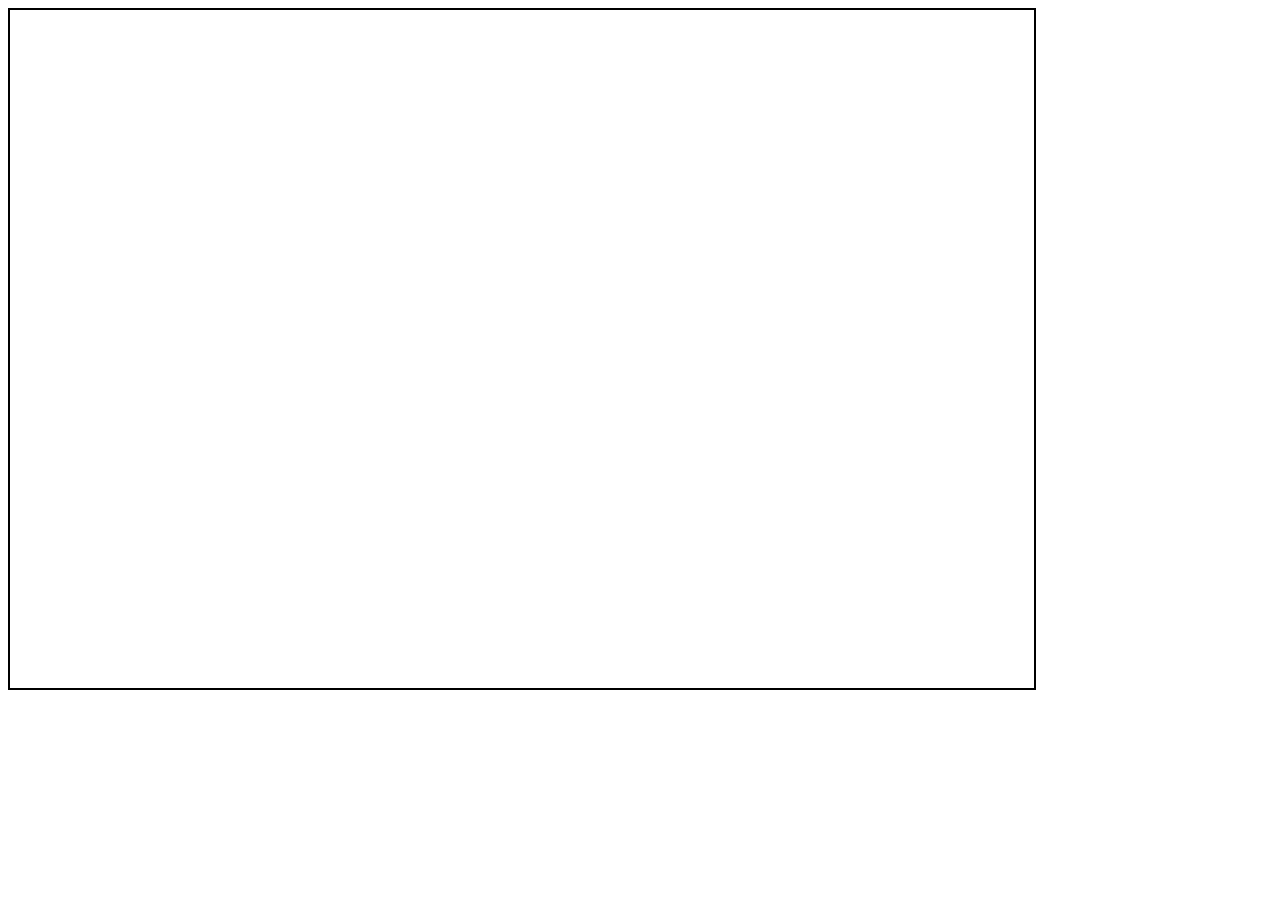
==== index.html @ ba61be2a "first commit" ====
<!DOCTYPE html>
<html lang="en">
<head>
    <meta charset="UTF-8">
    <meta http-equiv="X-UA-Compatible" content="IE=edge">
    <meta name="viewport" content="width=device-width, initial-scale=1.0">
    <title>2048 Duo</title>
</head>
<body>
    <canvas id="game"></canvas>
    <script src="/index.js"></script>
</body>
</html>
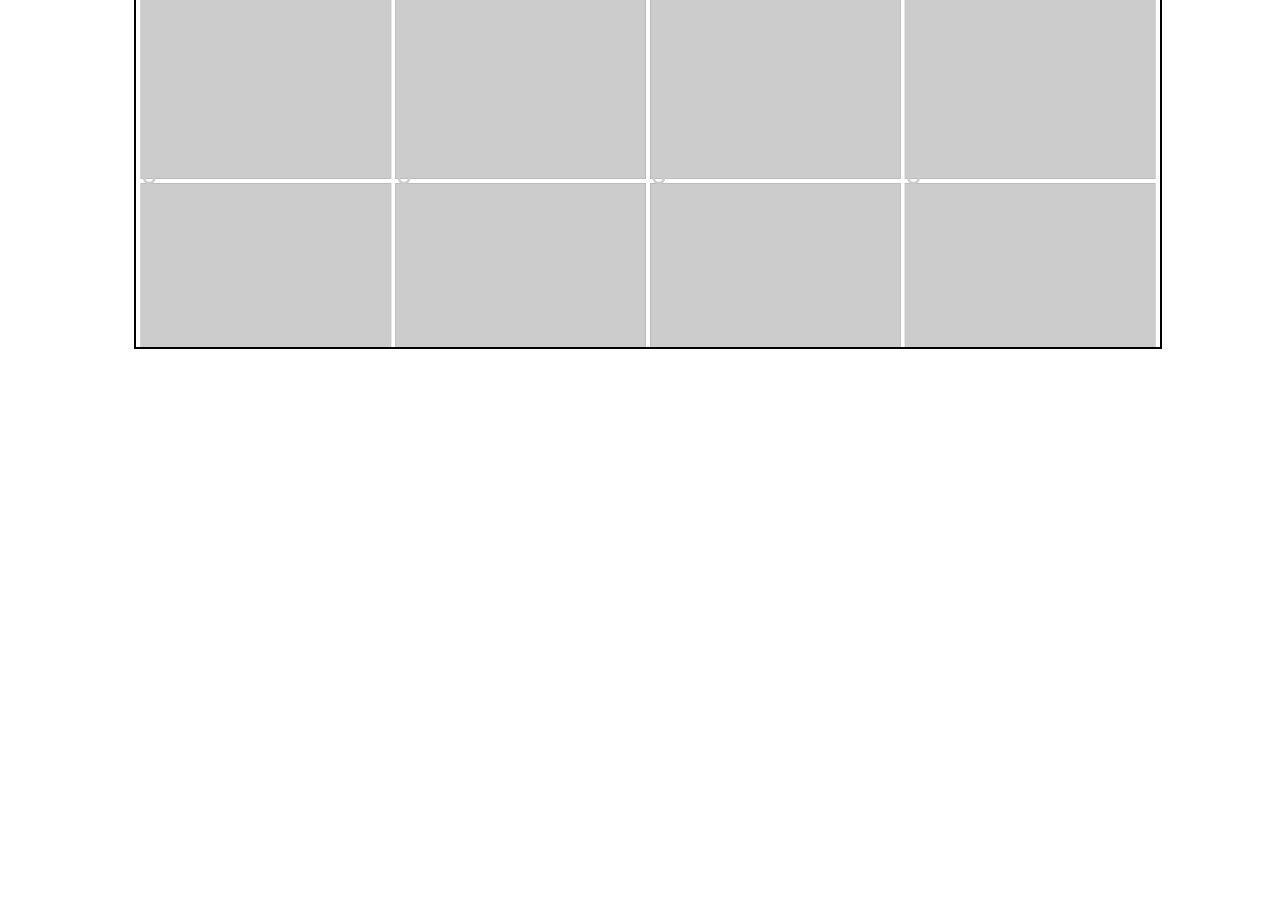
==== commit 3117b8b9: "update 1" ====
--- a/index.html
+++ b/index.html
@@ -5,9 +5,11 @@
     <meta http-equiv="X-UA-Compatible" content="IE=edge">
     <meta name="viewport" content="width=device-width, initial-scale=1.0">
     <title>2048 Duo</title>
+    <link rel="stylesheet" href="./style.css">
 </head>
 <body>
     <canvas id="game"></canvas>
-    <script src="/index.js"></script>
+    <div id="resultBox"></div>
+    <script src="./index.js"></script>
 </body>
 </html>--- a/style.css
+++ b/style.css
@@ -0,0 +1,23 @@
+html, body {
+    width: 100%;
+    height: 100%;
+}
+
+#game {
+    position: relative;
+    left: 50%;
+    right: 50%;
+    transform: translate(-50%, -50%);
+}
+
+#resultBox {
+    width: 200px;
+    height: 100px;
+    display: flex;
+    align-items: center;
+    justify-content: center;
+    border: 3px solid red;
+    display: none;
+    font: Arial;
+    font-size: 50px;
+}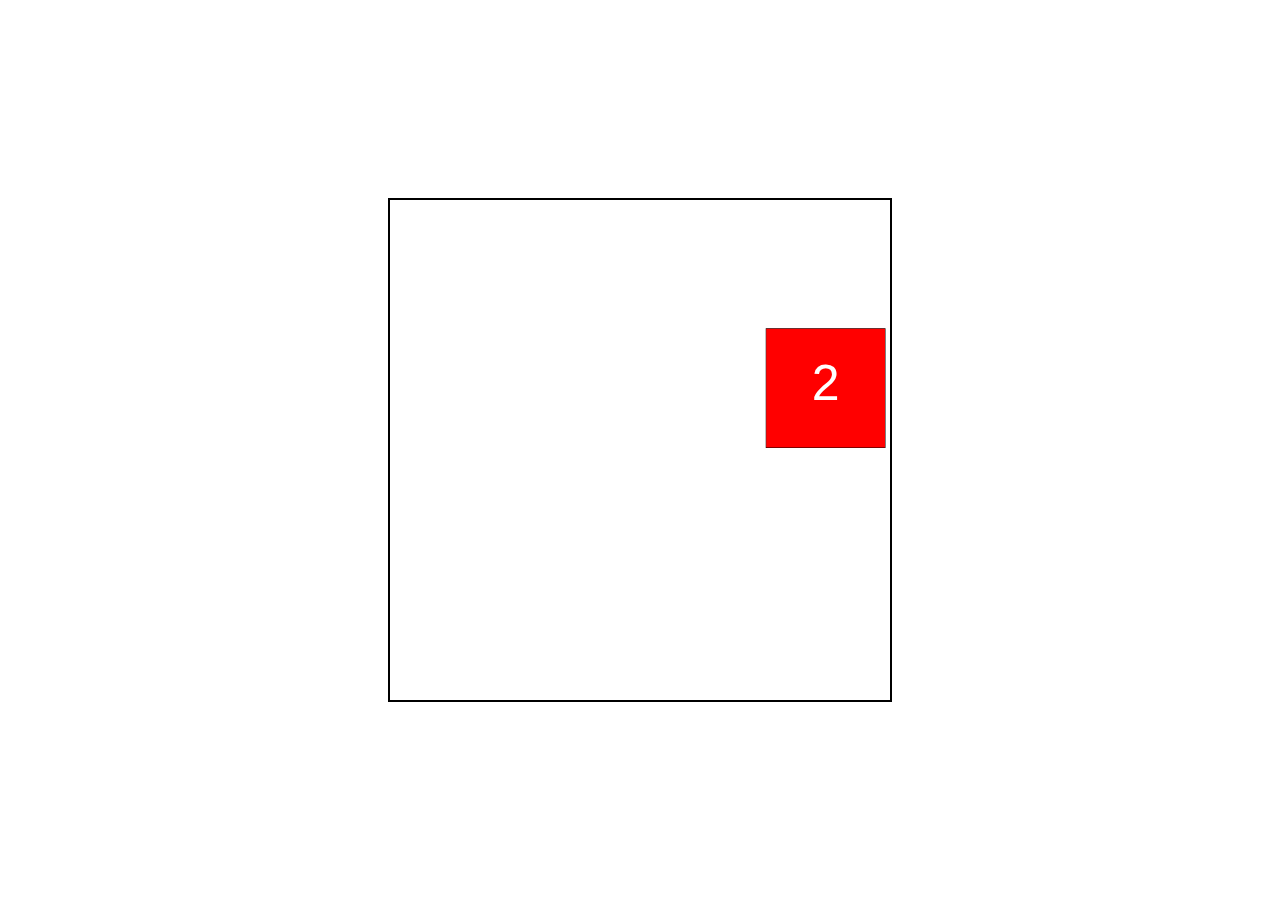
==== commit b6fc8a34: "A" ====
--- a/index.html
+++ b/index.html
@@ -1,15 +1,15 @@
 <!DOCTYPE html>
 <html lang="en">
-<head>
-    <meta charset="UTF-8">
-    <meta http-equiv="X-UA-Compatible" content="IE=edge">
-    <meta name="viewport" content="width=device-width, initial-scale=1.0">
-    <title>2048 Duo</title>
-    <link rel="stylesheet" href="./style.css">
-</head>
-<body>
-    <canvas id="game"></canvas>
-    <div id="resultBox"></div>
-    <script src="./index.js"></script>
-</body>
+    <head>
+        <meta charset="UTF-8">
+        <meta http-equiv="X-UA-Compatible" content="IE=edge">
+        <meta name="viewport" content="width=device-width, initial-scale=1.0">
+        <title>2048 Duo</title>
+        <link rel="stylesheet" href="./style.css">
+    </head>
+    <body>
+        <canvas id="game"></canvas>
+        <div id="resultBox"></div>
+        <script src="./index.js"></script>
+    </body>
 </html>--- a/style.css
+++ b/style.css
@@ -1,12 +1,14 @@
 html, body {
     width: 100%;
     height: 100%;
+    padding: 0;
+    margin: 0;
 }
 
 #game {
     position: relative;
     left: 50%;
-    right: 50%;
+    top: 50%;
     transform: translate(-50%, -50%);
 }
 
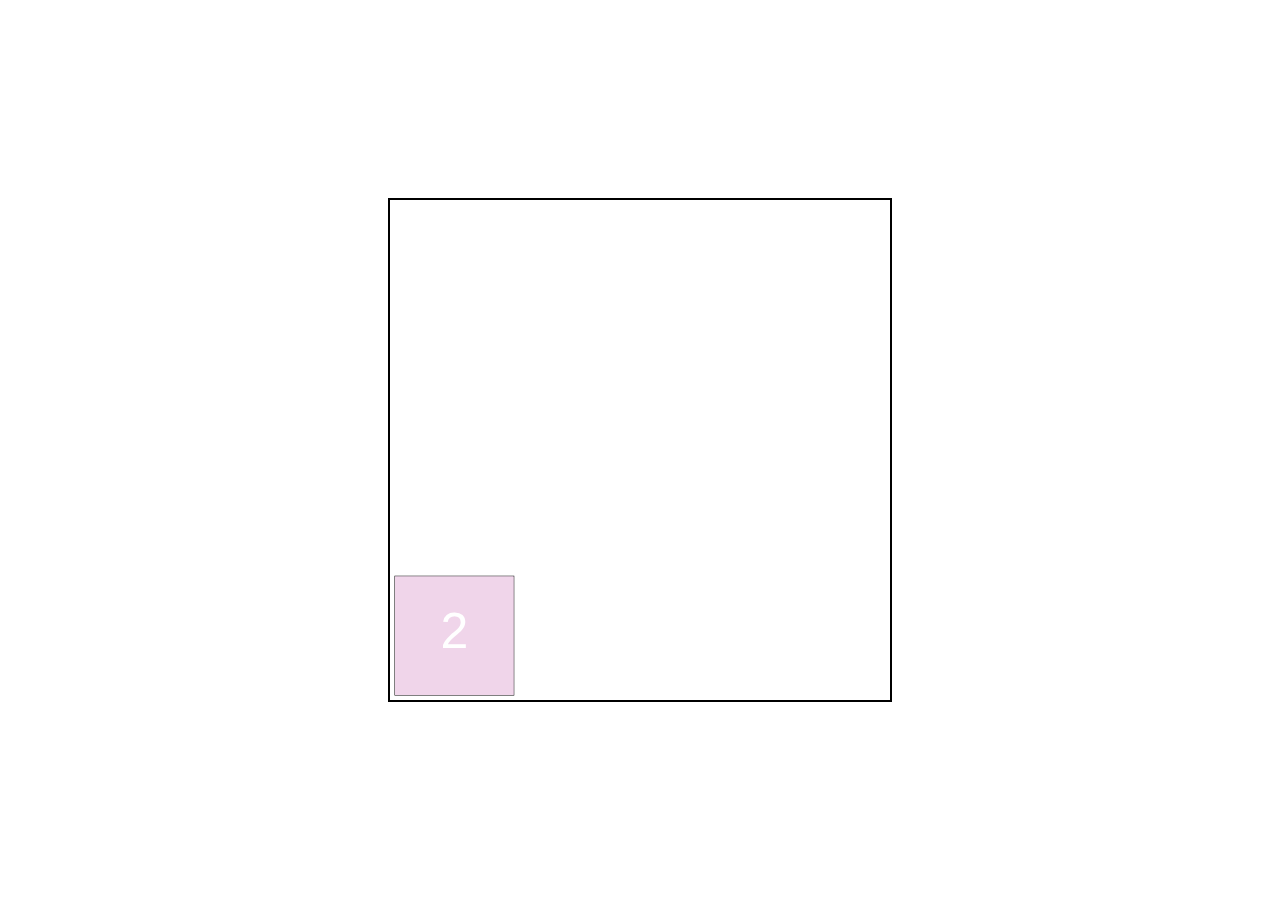
==== commit 5a8e5aa8: "fix bugs" ====
--- a/index.html
+++ b/index.html
@@ -1,15 +1,18 @@
 <!DOCTYPE html>
 <html lang="en">
-    <head>
-        <meta charset="UTF-8">
-        <meta http-equiv="X-UA-Compatible" content="IE=edge">
-        <meta name="viewport" content="width=device-width, initial-scale=1.0">
-        <title>2048 Duo</title>
-        <link rel="stylesheet" href="./style.css">
-    </head>
-    <body>
-        <canvas id="game"></canvas>
-        <div id="resultBox"></div>
-        <script src="./index.js"></script>
-    </body>
+
+<head>
+    <meta charset="UTF-8">
+    <meta http-equiv="X-UA-Compatible" content="IE=edge">
+    <meta name="viewport" content="width=device-width, initial-scale=1.0">
+    <title>2048 Duo</title>
+    <link rel="stylesheet" href="./style.css">
+</head>
+
+<body>
+    <canvas id="game"></canvas>
+    <div id="resultBox" class="hidden"></div>
+    <script src="./index.js"></script>
+</body>
+
 </html>--- a/style.css
+++ b/style.css
@@ -1,25 +1,33 @@
-html, body {
+html,
+body {
     width: 100%;
     height: 100%;
     padding: 0;
     margin: 0;
 }
 
+.hidden {
+    display: none !important;
+}
+
 #game {
-    position: relative;
+    position: absolute;
     left: 50%;
     top: 50%;
     transform: translate(-50%, -50%);
 }
 
 #resultBox {
-    width: 200px;
     height: 100px;
+    position: absolute;
+    left: 50%;
+    top: 50%;
+    transform: translate(-50%, -50%);
     display: flex;
     align-items: center;
     justify-content: center;
     border: 3px solid red;
-    display: none;
     font: Arial;
     font-size: 50px;
+    background-color: #ccc;
 }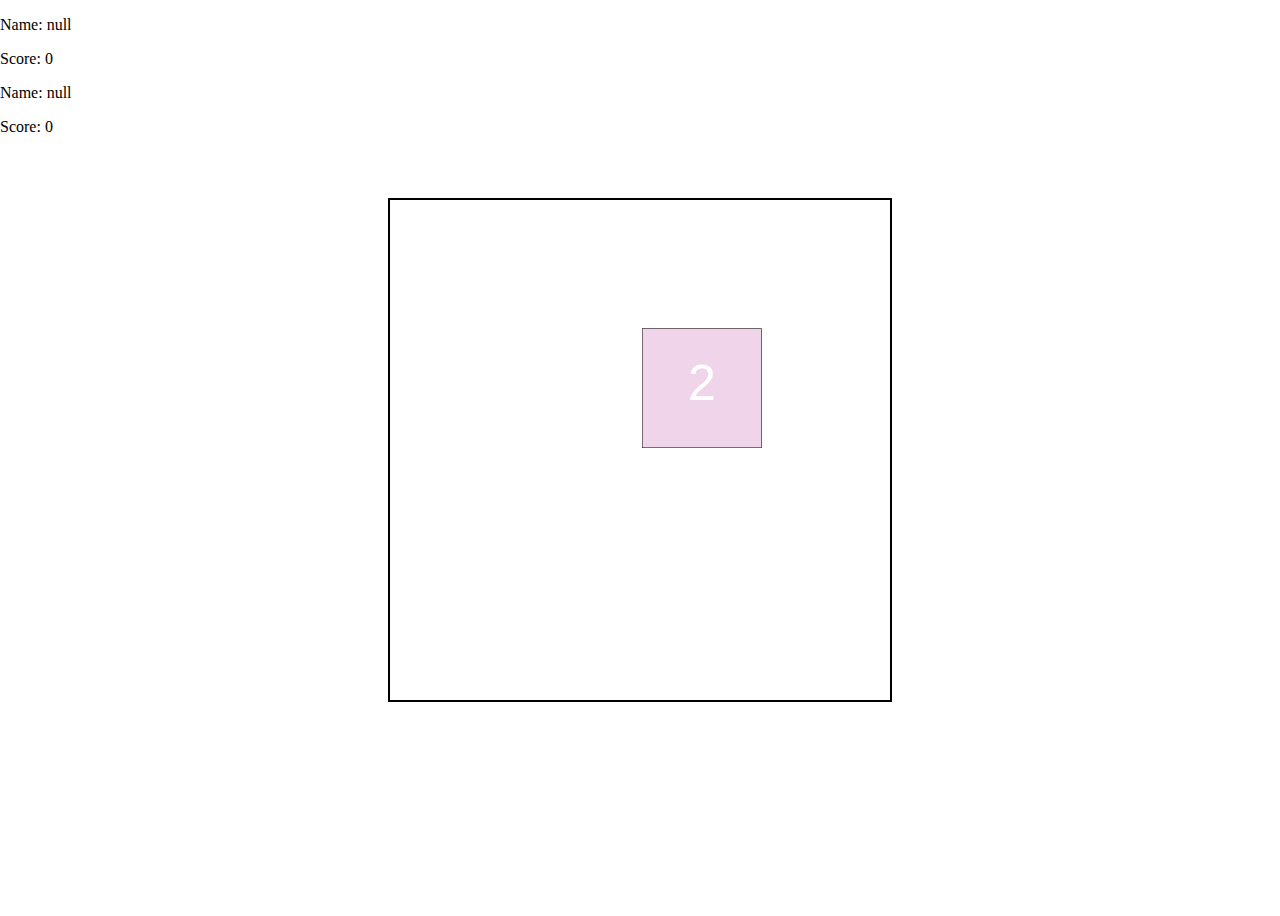
==== commit 13f775a3: "add player info UI + fix bugs" ====
--- a/index.html
+++ b/index.html
@@ -10,6 +10,7 @@
 </head>
 
 <body>
+    <div class="container" id="player-container"></div>
     <canvas id="game"></canvas>
     <div id="resultBox" class="hidden"></div>
     <script src="./index.js"></script>
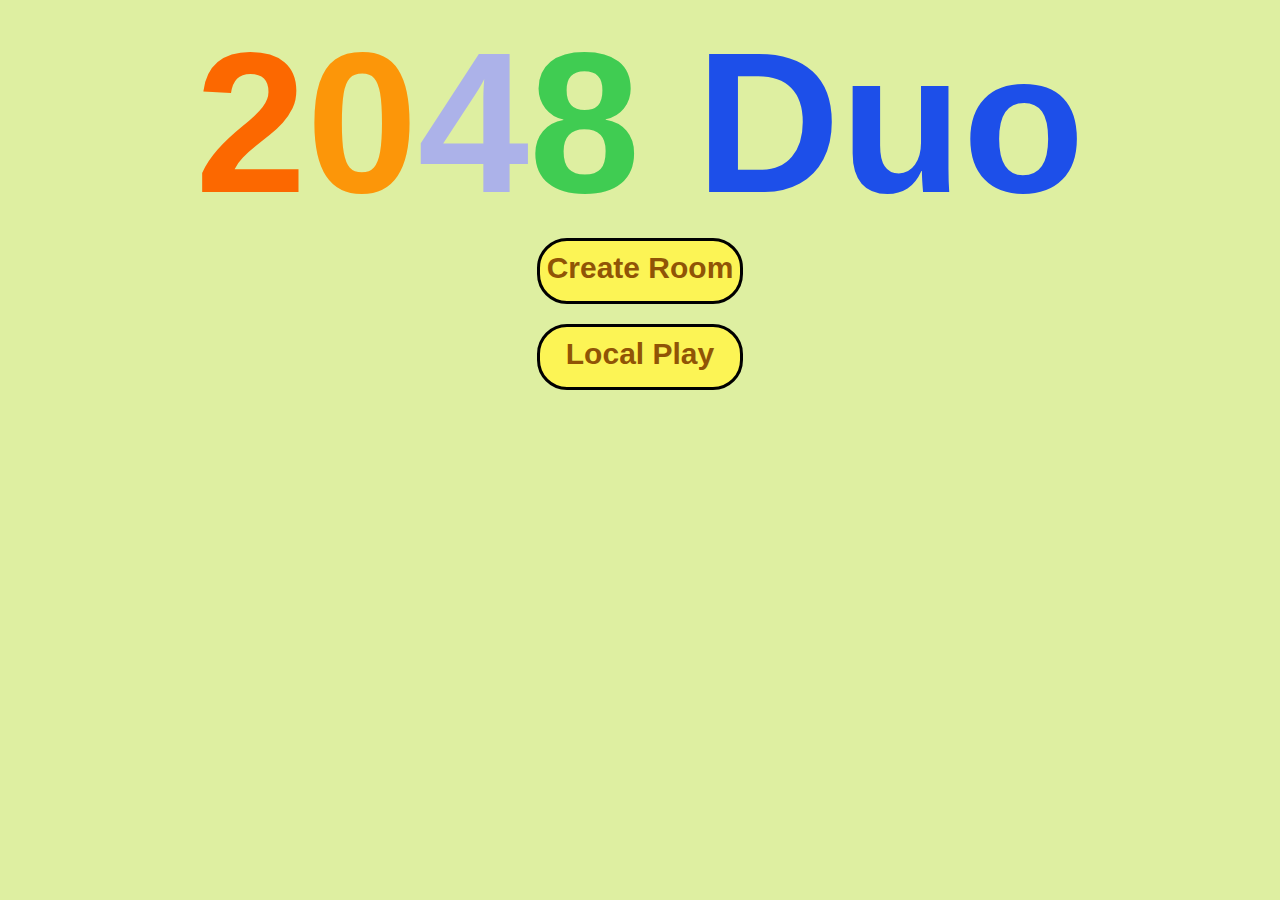
==== commit a43ff69d: "add homepage UI" ====
--- a/index.html
+++ b/index.html
@@ -1,19 +1,19 @@
 <!DOCTYPE html>
 <html lang="en">
-
 <head>
     <meta charset="UTF-8">
     <meta http-equiv="X-UA-Compatible" content="IE=edge">
     <meta name="viewport" content="width=device-width, initial-scale=1.0">
+    <link rel="stylesheet" href="style.css">
     <title>2048 Duo</title>
-    <link rel="stylesheet" href="./style.css">
 </head>
-
 <body>
-    <div class="container" id="player-container"></div>
-    <canvas id="game"></canvas>
-    <div id="resultBox" class="hidden"></div>
-    <script src="./index.js"></script>
+    <h1 id="logo">
+        <span>2</span><span>0</span><span>4</span><span>8</span> Duo
+    </h1>
+    <div id="menu">
+        <a href="./create-room/index.html">Create Room</a>
+        <a href="./local-play/index.html">Local Play</a>
+    </div>
 </body>
-
 </html>--- a/style.css
+++ b/style.css
@@ -1,33 +1,46 @@
-html,
 body {
-    width: 100%;
-    height: 100%;
-    padding: 0;
-    margin: 0;
+    background-color: rgb(222, 239, 161);
 }
-
-.hidden {
-    display: none !important;
+#logo {
+    margin: auto;
+    width: fit-content;
+    font-size: 200px;
+    font-family: 'Segoe UI', Tahoma, Geneva, Verdana, sans-serif;
+    color: rgb(29, 79, 233);
 }
-
-#game {
-    position: absolute;
-    left: 50%;
-    top: 50%;
-    transform: translate(-50%, -50%);
+span:first-child {
+    color: rgb(252, 104, 0);
 }
-
-#resultBox {
-    height: 100px;
-    position: absolute;
-    left: 50%;
-    top: 50%;
-    transform: translate(-50%, -50%);
-    display: flex;
-    align-items: center;
-    justify-content: center;
-    border: 3px solid red;
-    font: Arial;
-    font-size: 50px;
-    background-color: #ccc;
+span:nth-child(2) {
+    color: rgb(252, 150, 9);
+}
+span:nth-child(3) {
+    color: rgb(172, 178, 233);
+}
+span:nth-child(4) {
+    color: rgb(64, 204, 82);
+}
+#menu {
+    width: fit-content;
+    margin: auto;
+}
+#menu a {
+    display: block;
+    width: 200px;
+    height: 50px;
+    padding-top: 10px;
+    text-align: center;
+    text-decoration: none;
+    border: 3px solid black;
+    border-radius: 30px;
+    font-size: 30px;
+    font-family:'Segoe UI', Tahoma, Geneva, Verdana, sans-serif;
+    background-color: rgb(252, 244, 85);
+    color: rgb(144, 84, 6);
+    font-weight: bold;
+    margin-bottom: 20px;
+    transition: 0.5s;
+}
+#menu a:hover {
+    background-color: rgb(255, 249, 145);
 }